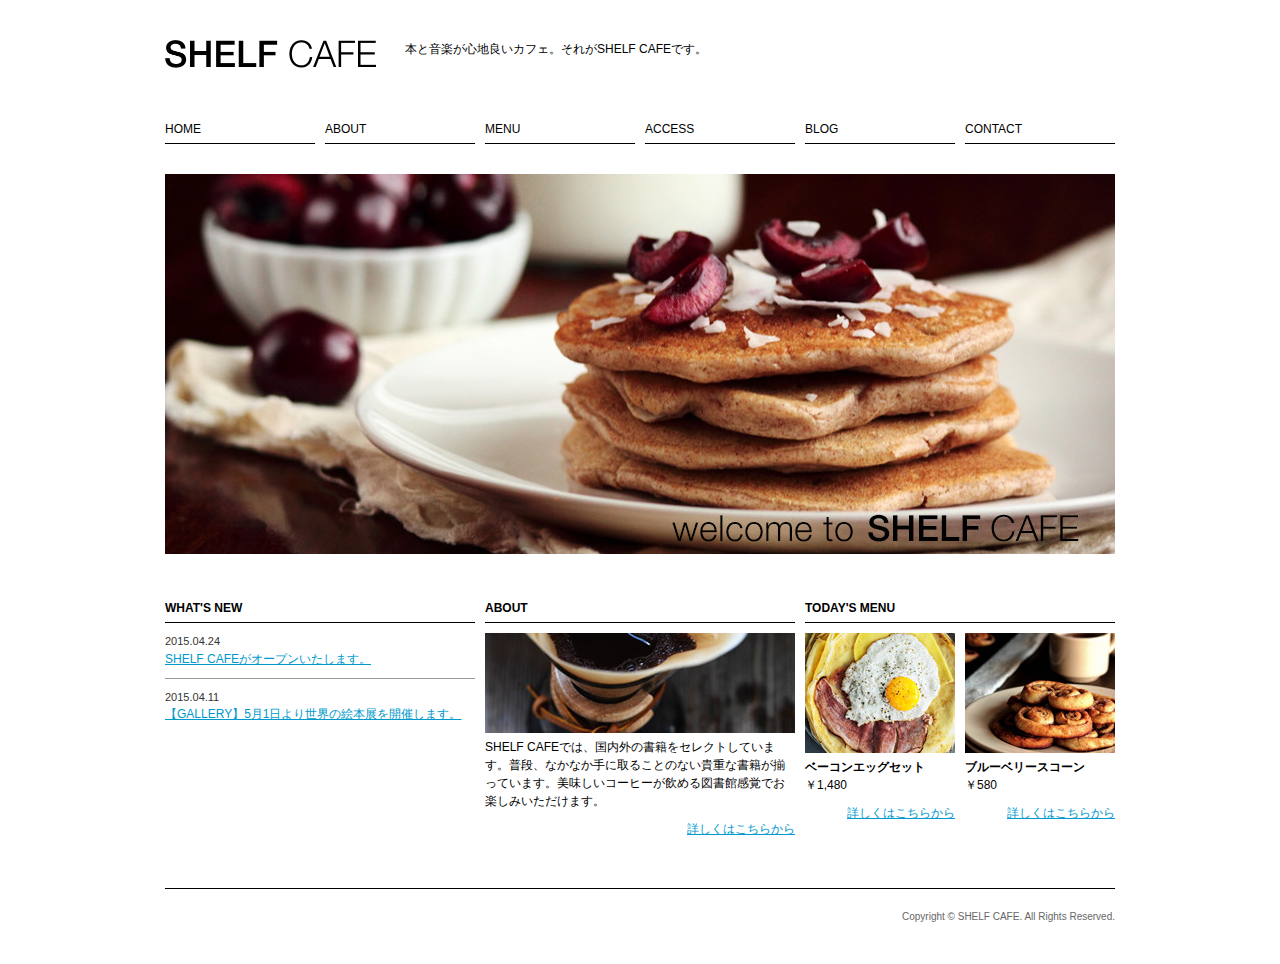
==== shelfcafe/index.html @ 5d3a6748 "shelfcafe" ====
<!DOCTYPE HTML>
<html lang="ja">
<head>
<meta charset="UTF-8">
<title>SHELF CAFE</title>
<link rel="stylesheet" href="css/reset.css">
<link rel="stylesheet" href="css/style.css">
</head>
<body>

    <!-- 内容に合わせて区切る　＝　section -->
    <!-- 更新性のある『記事』　＝　article -->

<div id="wrapper">
    <header>
        <div class="inner">
            <h1><img src="img/logo.png" width="211" alt="SHELF CAFE"></h1>
            <p>本と音楽が心地良いカフェ。それがSHELF CAFEです。</p>
        </div>
    </header>

    <nav>
        <ul>
            <li><a href="#">HOME</a></li>
            <li><a href="#">ABOUT</a></li>
            <li><a href="#">MENU</a></li>
            <li><a href="#">ACCESS</a></li>
            <li><a href="#">BLOG</a></li>
            <li><a href="#">CONTACT</a></li>
        </ul>
    </nav>

    <div id="mainVisual">
        <img src="img/main.jpg" alt="welcome to SHELF CAFE">
    </div>
    <!-- mainVisual -->

    <div id="container">
        <section id="whatsNew">
            <h2>WHAT'S NEW</h2>
                <dl>
                    <dt>2015.04.24</dt>
                    <dd><a href="#">SHELF CAFEがオープンいたします。</a></dd>
                    <dt>2015.04.11</dt>
                    <dd><a href="#">【GALLERY】5月1日より世界の絵本展を開催します。</a></dd>
                </dl>
        </section>
        <!-- whatsNew -->

        <section id="about">
        	<h2>ABOUT</h2>
            <p><img src="img/ph_about.jpg" alt=""></p>
            <p>SHELF CAFEでは、国内外の書籍をセレクトしています。普段、なかなか手に取ることのない貴重な書籍が揃っています。美味しいコーヒーが飲める図書館感覚でお楽しみいただけます。</p>
            <p class="moreLink"><a href="#">詳しくはこちらから</a></p>
        </section>
        <!-- about -->

        <article id="todaysMenu">
            <h2>TODAY'S MENU</h2>
            <section id="menu01">
                <div class="thumb"><img src="img/ph_menu01.jpg" alt="ベーコンエッグセット"></div>
                <h3>ベーコンエッグセット</h3>
                <p>￥1,480</p>
                <p class="moreLink"><a href="#">詳しくはこちらから</a></p>
            </section>
            <!-- menu01 -->
            <section id="menu02">
                <div class="thumb"><img src="img/ph_menu02.jpg" alt="ブルーベリースコーン"></div>
                <h3>ブルーベリースコーン</h3>
                <p>￥580</p>
                <p class="moreLink"><a href="#">詳しくはこちらから</a></p>
            </section>
            <!-- menu02 -->
        </article>
        <!-- todaysMenu -->
    </div>
    <!-- container -->

    <footer>
        <p><small>Copyright &copy; SHELF CAFE. All Rights Reserved.</small></p>
    </footer>

</div><!-- wrapper -->
</body>
</html>
---- shelfcafe/css/style.css ----
@charset "UTF-8";

/* common ---------------------- */
body{
	font-family:"ヒラギノ角ゴ Pro W3", "Hiragino Kaku Gothic Pro", "メイリオ", Meiryo, Osaka, "ＭＳ Ｐゴシック", "MS PGothic", sans-serif;
	font-size:12px;
	line-height:1.5;
}
a{
	color:#0099cc;
	text-decoration: underline;
}
a:hover{
	color:#F60;
	text-decoration: underline;
}

#wrapper{
	width:950px;
	margin: 40px auto 0;
}

/* header ------------------------*/
header{
	width:950px;
	height:80px;
	position:relative;
}
header h1{
	width:221px;
	height:28px;
	position:absolute;
	left:0;
	top:0;
}
header p{
	width:350px;
	height:28px;
	position:absolute;
	left:240px;
	top:0;
}


/* nav -------------------------*/
nav ul li{
	width:150px;
	float:left;
	border-bottom:1px #000 solid;
	padding-bottom:5px;
	margin-bottom:30px;
	margin-right:10px;
}
nav ul li:last-child{
	margin-right:0;
}
nav ul li a{
	color:#000;
	text-decoration:none;
	width:150px;
	display:block;
	font-family:Arial, Helvetica, sans-serif;
}

/* mainVisual -------------------------*/
#mainVisual{
	margin-bottom:40px;
}

/* container --------------------------*/
#container{
	overflow: hidden;
}

/* container common */
#whatsNew h2,
#about h2,
#todaysMenu h2{
	border-bottom:1px #000 solid;
	padding-bottom:5px;
	margin-bottom:10px;
	font-family:Arial, Helvetica, sans-serif;
}
.moreLink{
	margin:10px 0;
	text-align:right;
}

/*whatsNew*/
#whatsNew{
	width:310px;
	float:left;
}
#whatsNew dt{
	font-size:11px;
	color:#333;
}
#whatsNew dd{
	border-bottom:1px #999 solid;
	padding-bottom:10px;
	margin-bottom:10px;
}
#whatsNew dd:last-child{
	border-bottom:none;
}

/*about*/
#about{
	width:310px;
	float:left;
	margin:0 10px;
}
#about img{
	width:310px;
}

/*todaysMenu*/
#todaysMenu{
	width:310px;
	float:right;
}
#menu01{
	width:150px;
	float:left;
}

#menu02{
	width:150px;
	float:right;
}



/* footer --------------------------*/
footer{
	margin:40px 0;
	border-top:1px #000 solid;
	padding-top:20px;
}
footer p{
	text-align:right;
	font-size:10px;
	color:#666666;
	font-family:Arial, Helvetica, sans-serif;
}
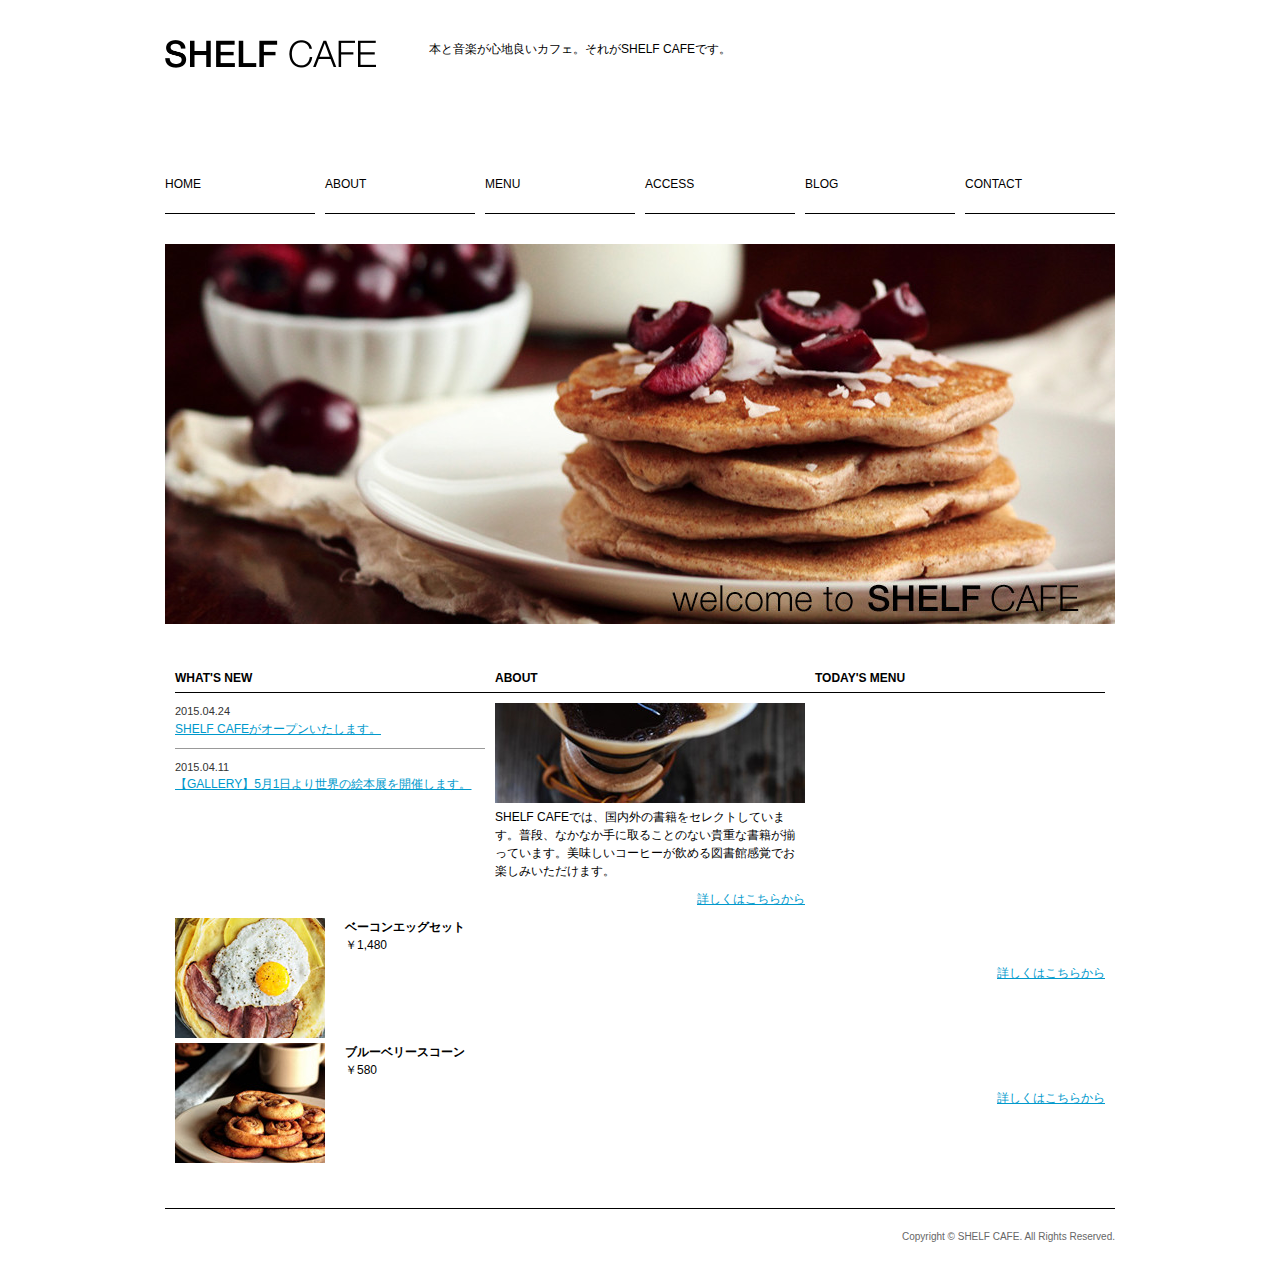
==== commit 322ef06f: "shelfcafe" ====
--- a/shelfcafe/index.html
+++ b/shelfcafe/index.html
@@ -2,6 +2,9 @@
 <html lang="ja">
 <head>
 <meta charset="UTF-8">
+<!-- スマホサイト用サイズに変換 -->
+<meta name="viewport" content="width=device-width, initical-scale=1">
+
 <title>SHELF CAFE</title>
 <link rel="stylesheet" href="css/reset.css">
 <link rel="stylesheet" href="css/style.css">
@@ -30,11 +33,11 @@
         </ul>
     </nav>
 
+
     <div id="mainVisual">
         <img src="img/main.jpg" alt="welcome to SHELF CAFE">
     </div>
     <!-- mainVisual -->
-
     <div id="container">
         <section id="whatsNew">
             <h2>WHAT'S NEW</h2>
@@ -48,7 +51,7 @@
         <!-- whatsNew -->
 
         <section id="about">
-        	<h2>ABOUT</h2>
+            <h2>ABOUT</h2>
             <p><img src="img/ph_about.jpg" alt=""></p>
             <p>SHELF CAFEでは、国内外の書籍をセレクトしています。普段、なかなか手に取ることのない貴重な書籍が揃っています。美味しいコーヒーが飲める図書館感覚でお楽しみいただけます。</p>
             <p class="moreLink"><a href="#">詳しくはこちらから</a></p>
@@ -75,10 +78,10 @@
         <!-- todaysMenu -->
     </div>
     <!-- container -->
+<footer>
+    <p><small>Copyright &copy; SHELF CAFE. All Rights Reserved.</small></p>
+</footer>
 
-    <footer>
-        <p><small>Copyright &copy; SHELF CAFE. All Rights Reserved.</small></p>
-    </footer>
 
 </div><!-- wrapper -->
 </body>
--- a/shelfcafe/css/style.css
+++ b/shelfcafe/css/style.css
@@ -1,75 +1,179 @@
 @charset "UTF-8";
 
-/* common ---------------------- */
-body{
-	font-family:"ヒラギノ角ゴ Pro W3", "Hiragino Kaku Gothic Pro", "メイリオ", Meiryo, Osaka, "ＭＳ Ｐゴシック", "MS PGothic", sans-serif;
-	font-size:12px;
-	line-height:1.5;
-}
-a{
-	color:#0099cc;
-	text-decoration: underline;
-}
-a:hover{
-	color:#F60;
-	text-decoration: underline;
-}
-
-#wrapper{
-	width:950px;
-	margin: 40px auto 0;
-}
+	/*スマホサイト（768px 以下）のCSS*/
+
+	/* common ---------------------- */
+	body{
+		font-family:"ヒラギノ角ゴ Pro W3", "Hiragino Kaku Gothic Pro", "メイリオ", Meiryo, Osaka, "ＭＳ Ｐゴシック", "MS PGothic", sans-serif;
+		font-size:12px;
+		line-height:1.5;
+	}
+	a{
+		color:#0099cc;
+		text-decoration: underline;
+	}
+	a:hover{
+		color:#F60;
+		text-decoration: underline;
+	}
+
+	#wrapper{
+		width:100%;
+		margin: 20px 0;
+	}
+
+	.inner{
+		padding: 0 10px;
+	}
+
+
+
+
+
+@media screen and (min-width:768px){
+
+	/*PCサイト（769px 以上）のCSS*/
+
+	#wrapper{
+		width:950px;
+		margin: 40px auto 0;
+	}
+
+	.inner{
+		padding: 0;
+	}
+
+
+
+}
+
+
+
+
+
+
 
 /* header ------------------------*/
+
 header{
-	width:950px;
-	height:80px;
-	position:relative;
+	width: 100%;
+	margin-bottom: 40px;
 }
 header h1{
-	width:221px;
-	height:28px;
-	position:absolute;
-	left:0;
-	top:0;
+	width: 221px;
+	margin: 0 auto;
 }
 header p{
-	width:350px;
-	height:28px;
-	position:absolute;
-	left:240px;
-	top:0;
-}
-
+	width: 100%;
+	text-align: center;
+}
+
+
+
+
+@media screen and (min-width:768px){
+	header{
+		width:950px;
+		height:80px;
+		position:relative;
+	}
+	header h1{
+		width:221px;
+		height:28px;
+		position:absolute;
+		left:0;
+		top:0;
+	}
+	header p{
+		width:350px;
+		height:28px;
+		position:absolute;
+		left:240px;
+		top:0;
+	}
+}
 
 /* nav -------------------------*/
-nav ul li{
-	width:150px;
-	float:left;
-	border-bottom:1px #000 solid;
-	padding-bottom:5px;
-	margin-bottom:30px;
-	margin-right:10px;
-}
-nav ul li:last-child{
-	margin-right:0;
-}
-nav ul li a{
-	color:#000;
-	text-decoration:none;
-	width:150px;
-	display:block;
-	font-family:Arial, Helvetica, sans-serif;
-}
-
+
+nav ul{
+	width: 100%;
+	border-top: 1px #000 solid;
+}
+nav li{
+	width: 100%;
+	border-bottom: 1px #000 solid;
+}
+nav li a:link, nav li a:visited{
+	color: #000;
+	text-decoration: none;
+	width: 100%;
+	display: block;
+	padding: 15px 0;
+	font-size: 16px;
+	font-family: Arial, Helvetica, sans-serif;
+	text-align: center;
+}
+
+
+
+
+
+
+@media screen and (min-width:768px){
+
+	nav ul{
+		border-top: none;
+	}
+	nav ul li{
+		width:150px;
+		float:left;
+		border-bottom:1px #000 solid;
+		padding-bottom:5px;
+		margin-bottom:30px;
+		margin-right:10px;
+	}
+	nav ul li:last-child{
+		margin-right:0;
+	}
+	nav ul li a:link, nav ul li a:visited{
+		color:#000;
+		width:150px;
+		display:block;
+		font-size: 12px;
+		text-align: left;
+	}
+}
 /* mainVisual -------------------------*/
 #mainVisual{
 	margin-bottom:40px;
-}
+	width: 100%;
+}
+
+#mainVisual img{
+	width: 100%;
+	max-width: 100%;  /*スマホで画像を画面ぴったり合うように設定*/
+}
+
+@media screen and (min-width:768px){
+	#mainVisual{
+		width: 950px;
+		margin-bottom:40px;
+	}
+
+	#mainVisual img{
+		width: 950px;
+	}
+}
+
+
+
 
 /* container --------------------------*/
 #container{
 	overflow: hidden;
+	width: 100%;
+	padding: 0 10px;
+	box-sizing: border-box;  /*paddingもwidthに含まれる = スライドバーがなくなる*/
 }
 
 /* container common */
@@ -86,22 +190,36 @@
 	text-align:right;
 }
 
-/*whatsNew*/
-#whatsNew{
-	width:310px;
-	float:left;
-}
-#whatsNew dt{
-	font-size:11px;
-	color:#333;
-}
-#whatsNew dd{
-	border-bottom:1px #999 solid;
-	padding-bottom:10px;
-	margin-bottom:10px;
-}
-#whatsNew dd:last-child{
-	border-bottom:none;
+@media screen and (min-width:768px){
+	#container{
+		overflow: hidden;
+	}
+
+
+	/*whatsNew*/
+	#whatsNew{
+		width:100%;
+	}
+	#whatsNew dt{
+		font-size:11px;
+		color:#333;
+	}
+	#whatsNew dd{
+		border-bottom:1px #999 solid;
+		padding-bottom:10px;
+		margin-bottom:10px;
+	}
+	#whatsNew dd:last-child{
+		border-bottom:none;
+	}
+}
+
+@media screen and (min-width:768px){
+	/*whatsNew*/
+	#whatsNew{
+		width:310px;
+		float:left;
+	}
 }
 
 /*about*/
@@ -111,24 +229,53 @@
 	margin:0 10px;
 }
 #about img{
-	width:310px;
+	width:100%;
+	max-width: 100%;
+	height: auto;
+}
+
+@media screen and (min-width:768px){
+	#about{
+		width:310px;
+		float:left;
+		margin:0 10px;
+	}
+	#about img{
+		width:310px;
+	}
 }
 
 /*todaysMenu*/
 #todaysMenu{
-	width:310px;
-	float:right;
+	width:100%;
 }
 #menu01{
-	width:150px;
-	float:left;
-}
-
+	width:100%;
+	overflow: hidden;
+}
 #menu02{
-	width:150px;
-	float:right;
-}
-
+	width:100%;
+	overflow: hidden;
+}
+.thumb{
+	float: left;
+	width: 170px;
+}
+​
+@media screen and (min-width:768px){
+	#todaysMenu{
+		width:310px;
+		float:right;
+	}
+	#menu01{
+		width:150px;
+		float:left;
+	}
+	#menu02{
+		width:150px;
+		float:right;
+	}
+}
 
 
 /* footer --------------------------*/
@@ -138,8 +285,16 @@
 	padding-top:20px;
 }
 footer p{
-	text-align:right;
+	text-align:center;
 	font-size:10px;
 	color:#666666;
 	font-family:Arial, Helvetica, sans-serif;
 }
+
+
+
+@media screen and (min-width:768px){
+	footer p{
+		text-align:right;
+	}
+}
